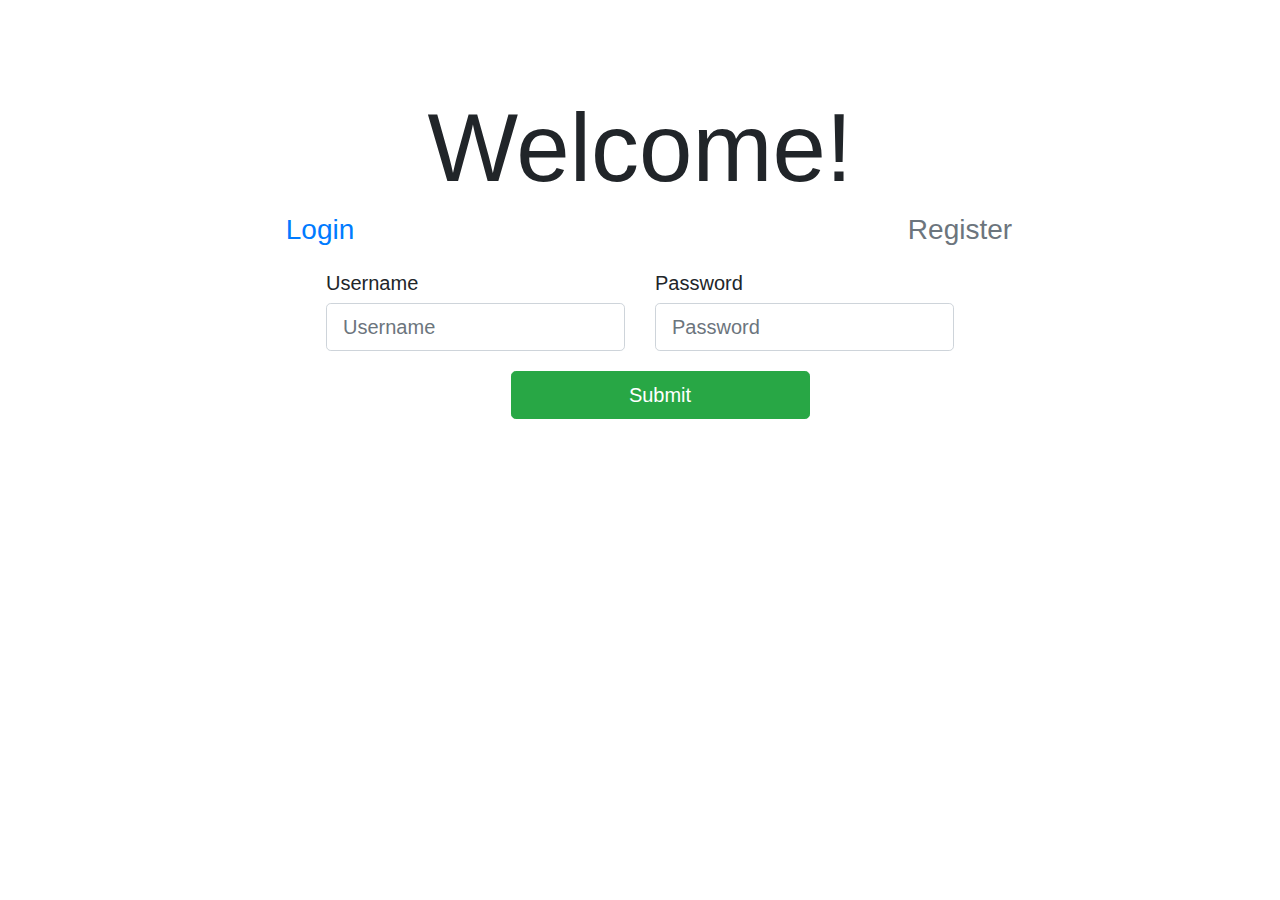
==== src/main/resources/index.html @ 06369732 "added index login/register page. no logic to connect, just design" ====
<!DOCTYPE html>
<html lang="en">
<head>
    <meta charset="UTF-8">
    <meta http-equiv="X-UA-Compatible" content="IE=edge">
    <meta name="viewport" content="width=device-width, initial-scale=1.0">
    <link href="reimbursmentCSS.css" rel="stylesheet">
    <link rel="stylesheet" href="https://maxcdn.bootstrapcdn.com/bootstrap/4.0.0/css/bootstrap.min.css" integrity="sha384-Gn5384xqQ1aoWXA+058RXPxPg6fy4IWvTNh0E263XmFcJlSAwiGgFAW/dAiS6JXm" crossorigin="anonymous">
    <title>Expense Reimbursment System</title>

</head>
<body>
<div id="nav-bar"></div>
<div class="container-fluid text-center">
  <div class="row">
    <div class="col">
      <h1 class="display-1">Welcome!</h1>
    </div>
  </div>
  <div class="row justify-content-around">
    <div class="col">
      <h3><a href="#" id="login" class="text-primary">Login</a></h3>
    </div>
    <div class="col">
      <h3><a href="#" id="register" class="text-secondary">Register</a></h3>
    </div>
  </div>
  <div class="row justify-content-around">
    <form id="login-form" style="display:block;">
      <div class="row">
        <div class ="col col-md-auto text-left">
          <label for="username" class="form-label h5">Username</label>
          <input id="username" class="form-control form-control-lg" type="text" placeholder="Username">
        </div>
        <div class ="col col-md-auto text-left">
          <label for="password" class="form-label h5">Password</label>
          <input id="password" class="form-control form-control-lg" type="text" placeholder="Password">
        </div>
      </div>
      <div class="row justify-content-center">
        <div class="col-6">
         <button type="submit" class="btn btn-block btn-success btn-lg">Submit</button>
        </div>
      </div>
    </form>
    <form id="register-form" style="display:none;">
      <div class="row">
        <div class ="col col-md-auto text-left">
          <label for="username" class="form-label h5">Username</label>
          <input id="username" class="form-control form-control-lg" type="text" placeholder="Username">
        </div>
        <div class ="col col-md-auto text-left">
          <label for="email" class="form-label h5">Email Address</label>
      <input id="email" class="form-control form-control-lg" type="text" placeholder="Email Address"> 
        </div>
      </div>
      <div class="row justify-content-center">
        <div class="col-6">
         <button type="submit" class="btn btn-block btn-success btn-lg">Submit</button>
        </div>
      </div>
    </form>
  </div>
</div>
<script src="https://code.jquery.com/jquery-3.2.1.slim.min.js" integrity="sha384-KJ3o2DKtIkvYIK3UENzmM7KCkRr/rE9/Qpg6aAZGJwFDMVNA/GpGFF93hXpG5KkN" crossorigin="anonymous"></script>
<script src="https://cdnjs.cloudflare.com/ajax/libs/popper.js/1.12.9/umd/popper.min.js" integrity="sha384-ApNbgh9B+Y1QKtv3Rn7W3mgPxhU9K/ScQsAP7hUibX39j7fakFPskvXusvfa0b4Q" crossorigin="anonymous"></script>
<script src="https://maxcdn.bootstrapcdn.com/bootstrap/4.0.0/js/bootstrap.min.js" integrity="sha384-JZR6Spejh4U02d8jOt6vLEHfe/JQGiRRSQQxSfFWpi1MquVdAyjUar5+76PVCmYl" crossorigin="anonymous"></script>
<script src="//code.jquery.com/jquery-1.11.1.min.js"></script>
<script src="reimbursmentJS.js"></script>
</body>
</html>
---- src/main/resources/reimbursmentCSS.css ----
body {
    padding-top: 90px;
}
.btn, form{
    margin: 1em;
}
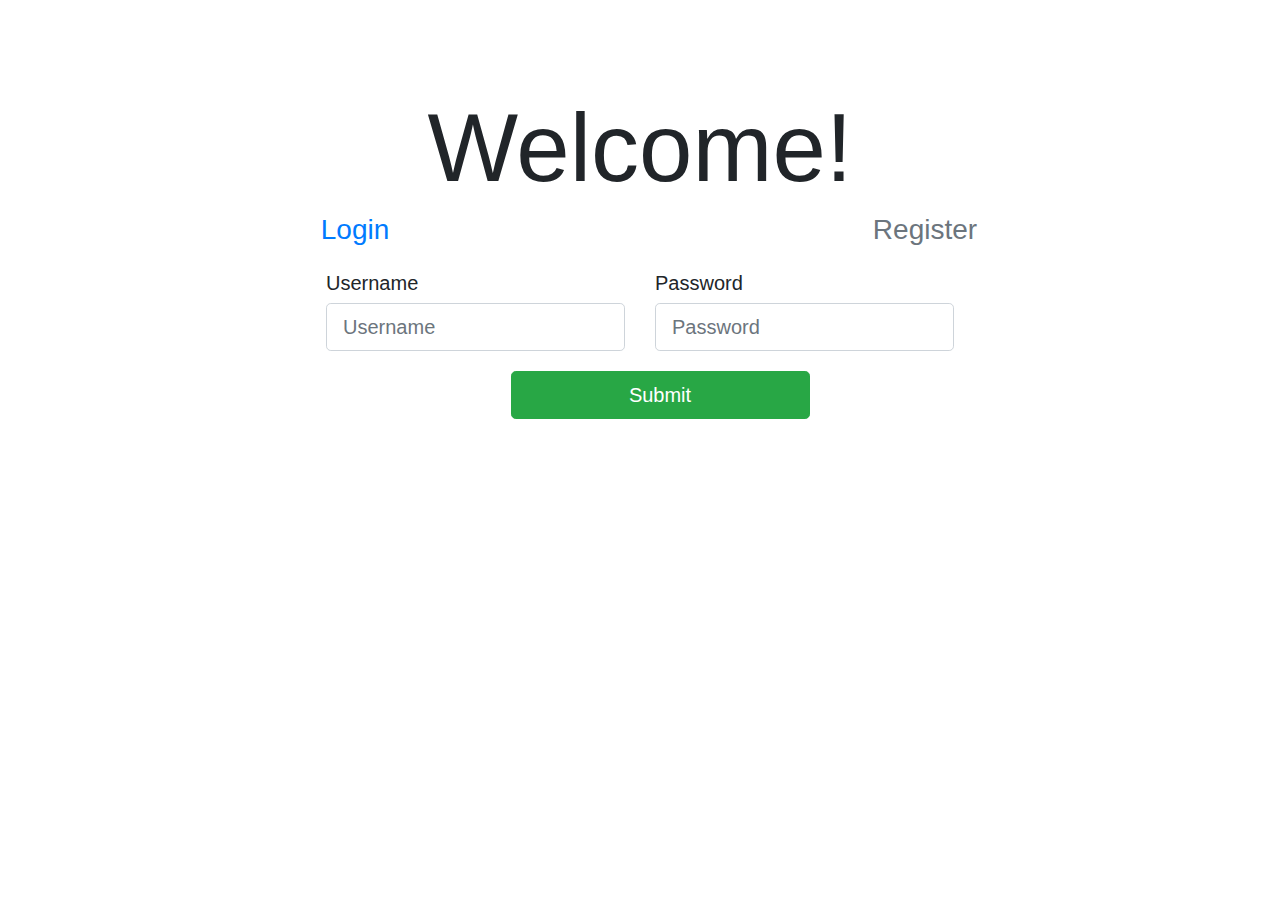
==== commit 633ef2d7: "small styling fix" ====
--- a/src/main/resources/index.html
+++ b/src/main/resources/index.html
@@ -11,7 +11,7 @@
 </head>
 <body>
 <div id="nav-bar"></div>
-<div class="container-fluid text-center">
+<div class="container text-center">
   <div class="row">
     <div class="col">
       <h1 class="display-1">Welcome!</h1>
